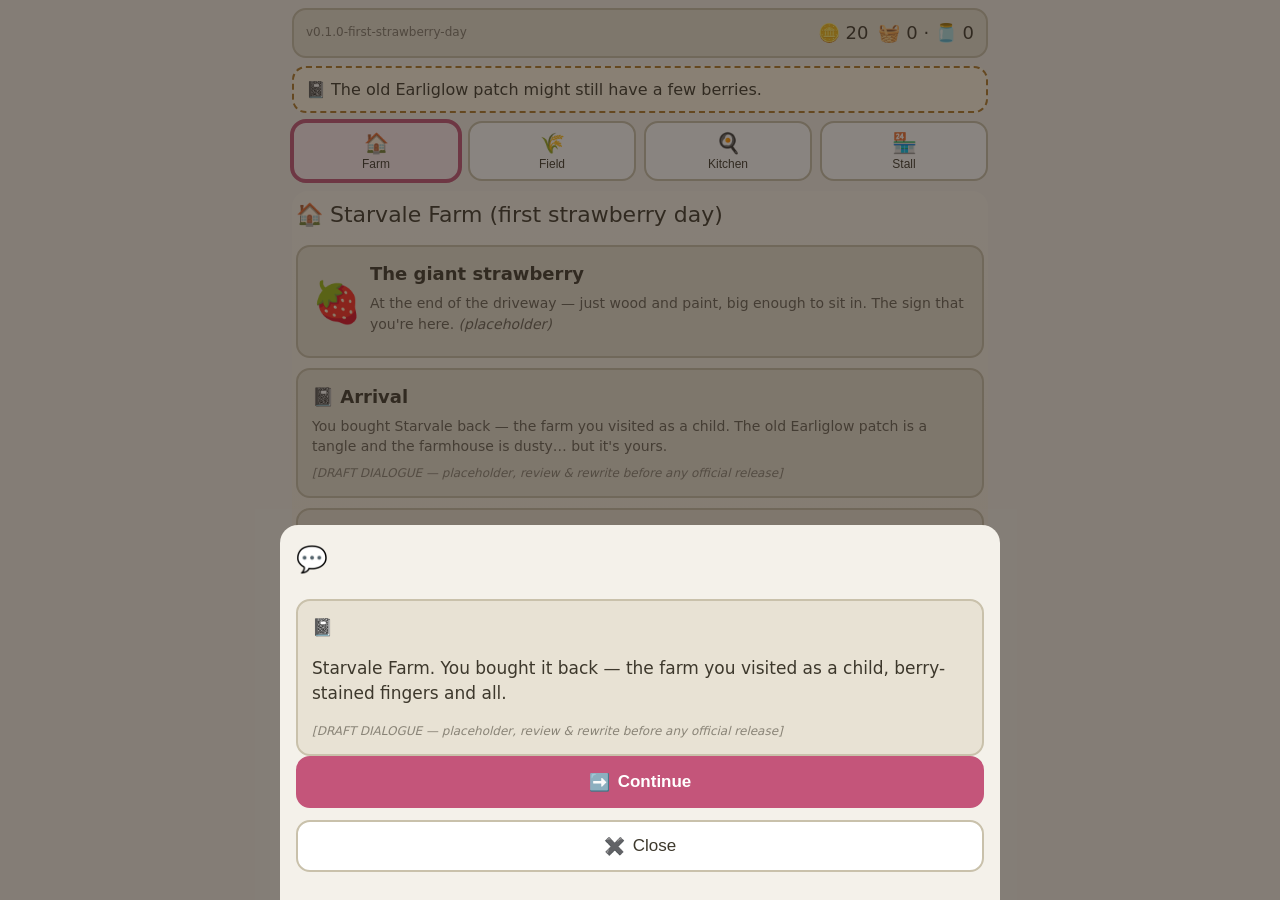
==== slice/index.html @ 5159f6a4 "Add First Strawberry Day slice (v0.1.0-first-strawberry-day) Playable vertical slice per FIRST_STRAW" ====
<!DOCTYPE html>
<html lang="en">
<head>
<meta charset="UTF-8">
<meta name="viewport" content="width=device-width, initial-scale=1.0, maximum-scale=1.0, user-scalable=no">
<title>Berry Delightful — First Strawberry Day</title>
<link rel="stylesheet" href="style.css">
</head>
<body>
<div id="app">
  <header id="hud">
    <span id="version">v0.1.0-first-strawberry-day</span>
    <span id="hud-coins">🪙 20</span>
    <span id="hud-inv" title="inventory">🧺 0 · 🫙 0</span>
  </header>

  <div id="hint-bar"><span id="hint-emoji">📓</span> <span id="hint-text"></span></div>

  <nav id="scene-nav">
    <button data-scene="home">🏠<span>Farm</span></button>
    <button data-scene="field">🌾<span>Field</span></button>
    <button data-scene="kitchen">🍳<span>Kitchen</span></button>
    <button data-scene="stall">🏪<span>Stall</span></button>
  </nav>

  <main id="scene"></main>

  <div id="overlay-root"></div>
  <div id="toast-root"></div>
</div>

<div id="global-bar">
  <button id="btn-journal">📓<span>Journal</span></button>
  <button id="btn-newgame">🔄<span>Start over</span></button>
</div>

<div id="save-note">Progress autosaves in this browser. All dialogue is placeholder.</div>

<script src="js/engine.js"></script>
<script src="js/ui.js"></script>
</body>
</html>
---- slice/style.css ----
/* Berry Delightful — grey-box prototype styles.
   Big touch targets throughout (dyspraxia-friendly). Emoji carry the colour. */
:root {
  --bg: #f4f1ea;
  --panel: #e8e2d4;
  --panel-edge: #c9c1ab;
  --ink: #3d382c;
  --accent: #c4557a;
  --good: #5a8f5a;
  --warn: #b07a2a;
  --radius: 14px;
}
* { box-sizing: border-box; -webkit-tap-highlight-color: transparent; }
body {
  margin: 0; padding: 0 0 92px 0;
  background: var(--bg); color: var(--ink);
  font-family: system-ui, -apple-system, "Segoe UI", sans-serif;
  font-size: 17px; line-height: 1.45;
}
#app { max-width: 720px; margin: 0 auto; padding: 8px 12px; }

/* HUD */
#hud {
  display: flex; gap: 10px; align-items: center; flex-wrap: wrap;
  background: var(--panel); border: 2px solid var(--panel-edge);
  border-radius: var(--radius); padding: 10px 12px; margin-bottom: 8px;
  font-size: 18px; position: sticky; top: 0; z-index: 20;
}
#version { font-size: 12px; opacity: .6; margin-right: auto; }
#hud-actions { letter-spacing: 2px; }

/* Tutorial banner */
#tutorial-banner {
  background: #fff8e6; border: 2px dashed var(--warn);
  border-radius: var(--radius); padding: 12px 14px; margin-bottom: 8px;
  font-size: 16px;
}
#tutorial-banner.hidden { display: none; }
.draft-note {
  display: block; margin-top: 6px; font-size: 12px; opacity: .55; font-style: italic;
}

/* Scene nav */
#scene-nav { display: grid; grid-template-columns: repeat(4, 1fr); gap: 8px; margin-bottom: 10px; }
#scene-nav button, #global-bar button, .btn {
  min-height: 56px; font-size: 20px;
  background: #fff; border: 2px solid var(--panel-edge); border-radius: var(--radius);
  cursor: pointer; color: var(--ink);
  display: flex; flex-direction: column; align-items: center; justify-content: center; gap: 2px;
  padding: 8px 4px;
}
#scene-nav button span, #global-bar button span { font-size: 12px; }
#scene-nav button.active { border-color: var(--accent); background: #fdeef3; }
#scene-nav button:disabled, .btn:disabled { opacity: .4; cursor: default; }
.btn { min-height: 52px; padding: 10px 16px; font-size: 17px; flex-direction: row; gap: 8px; }
.btn.primary { background: var(--accent); border-color: var(--accent); color: #fff; font-weight: 700; }
.btn.small { min-height: 48px; font-size: 15px; padding: 8px 12px; }

/* Scene */
#scene { display: flex; flex-direction: column; gap: 10px; }
.scene-title { font-size: 22px; margin: 4px 0; }
.card {
  background: var(--panel); border: 2px solid var(--panel-edge);
  border-radius: var(--radius); padding: 14px;
}
.card h3 { margin: 0 0 6px 0; font-size: 18px; }
.card .sub { font-size: 14px; opacity: .75; margin-bottom: 8px; }
.row { display: flex; gap: 8px; flex-wrap: wrap; align-items: center; }
.row .btn { flex: 1 1 auto; }
.bed-emoji { font-size: 40px; }
.bed-emoji .sprite { width: 56px; height: 56px; vertical-align: middle; }
.btn .sprite { width: 34px; height: 34px; }
.locked { opacity: .55; font-style: italic; }

/* Tutorial wayfinding — functional colour, not decoration.
   The current beat's target action glows warm so the eye lands in one place. */
.beat-target {
  outline: 3px solid #e8a13d !important; outline-offset: 2px;
  box-shadow: 0 0 14px rgba(232,161,61,.55);
  animation: beat-pulse 1.8s ease-in-out infinite;
}
@keyframes beat-pulse {
  50% { box-shadow: 0 0 22px rgba(232,161,61,.85); }
}
/* A whisper of warmth behind the active scene — still a grey box, just not a cold one. */
#scene { background: linear-gradient(180deg, #faf5ec, #f4eee1); border-radius: 16px; padding: 4px; }

/* Overlays */
#overlay-root:empty { display: none; }
.overlay-back {
  position: fixed; inset: 0; background: rgba(40,32,24,.55);
  display: flex; align-items: flex-end; justify-content: center; z-index: 50;
}
.overlay {
  background: var(--bg); border-radius: 18px 18px 0 0;
  width: 100%; max-width: 720px; max-height: 88vh; overflow-y: auto;
  padding: 16px 16px 28px 16px;
}
.overlay h2 { margin-top: 0; }
.tabs { display: flex; gap: 8px; margin-bottom: 10px; }
.tabs .btn { flex: 1; }
.journal-entry { border-bottom: 1px dashed var(--panel-edge); padding: 8px 0; font-size: 15px; }
.journal-day { font-weight: 700; color: var(--accent); }
.marginalia { font-style: italic; opacity: .8; }

/* Toasts */
#toast-root { position: fixed; bottom: 100px; left: 0; right: 0; display: flex; flex-direction: column; align-items: center; gap: 6px; z-index: 80; pointer-events: none; }
.toast {
  background: #3d382c; color: #fff; border-radius: 999px;
  padding: 10px 20px; font-size: 15px; max-width: 90%;
}

/* Global bottom bar */
#global-bar {
  position: fixed; bottom: 0; left: 0; right: 0;
  display: grid; grid-template-columns: repeat(4, 1fr); gap: 8px;
  padding: 8px 12px calc(8px + env(safe-area-inset-bottom));
  background: var(--panel); border-top: 2px solid var(--panel-edge); z-index: 40;
  max-width: 720px; margin: 0 auto;
}

input[type="text"] {
  font-size: 18px; padding: 12px; border-radius: 10px;
  border: 2px solid var(--panel-edge); width: 100%; margin: 8px 0;
}
.shop-item { display: flex; gap: 10px; align-items: center; }
.shop-item .info { flex: 1; }
.shop-item .cost { font-weight: 700; white-space: nowrap; }
.experiment-pick { display: flex; gap: 8px; flex-wrap: wrap; }
.experiment-pick .btn.chosen { border-color: var(--accent); background: #fdeef3; }
.pig-say { font-size: 19px; background: #fff; border-radius: 12px; padding: 12px; margin: 8px 0; }
.hidden { display: none !important; }

/* First Strawberry Day slice additions */
#hint-bar {
  background: #fff8e6; border: 2px dashed var(--warn);
  border-radius: var(--radius); padding: 10px 12px; margin-bottom: 8px;
  font-size: 16px;
}
#save-note {
  max-width: 720px; margin: 10px auto 0; padding: 0 12px;
  font-size: 12px; opacity: .55; text-align: center;
}
#scene-nav button.active {
  outline: 3px solid var(--accent); outline-offset: -1px;
}
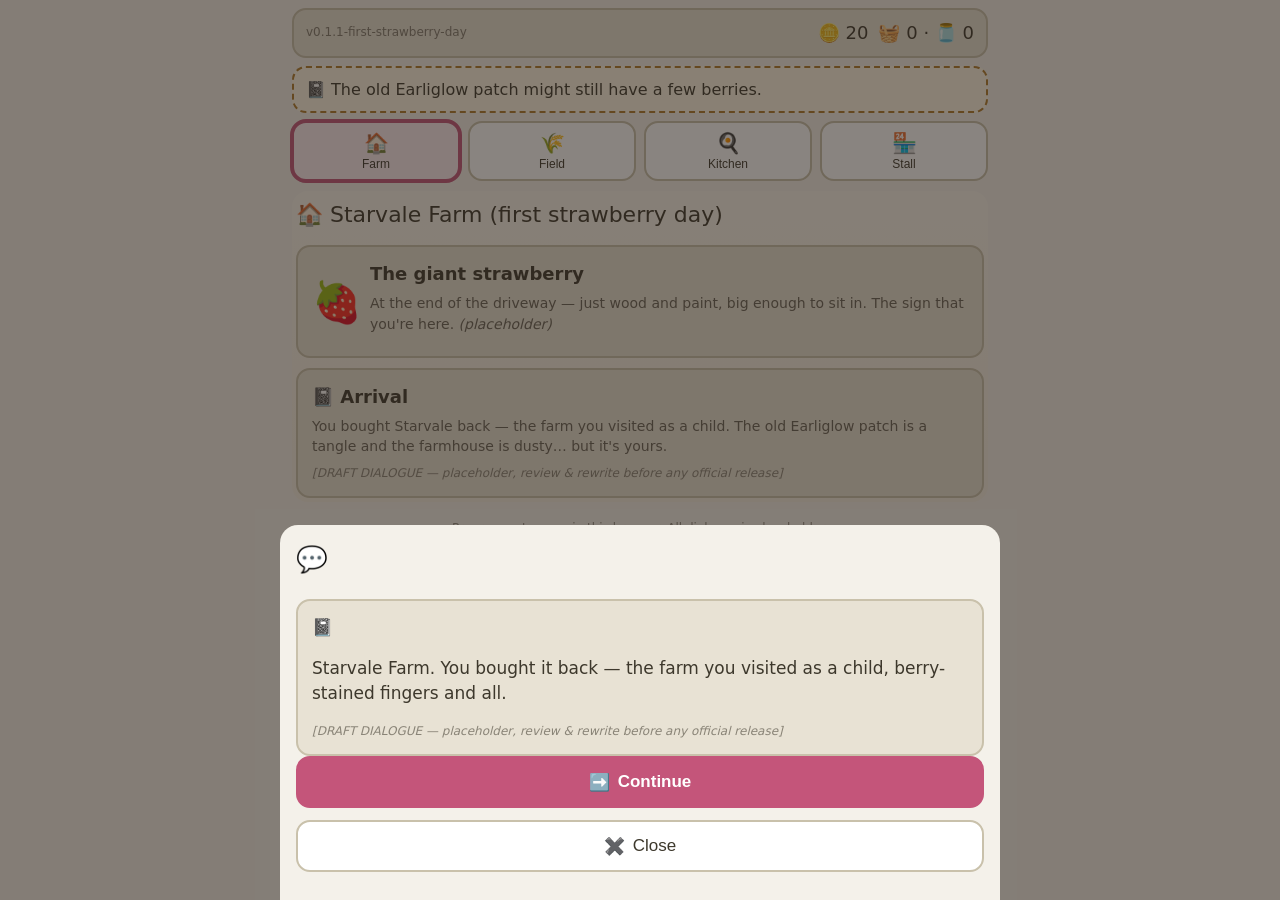
==== commit dc845b84: "First Strawberry Day v0.1.1: June fixes, no Where-to card" ====
--- a/slice/index.html
+++ b/slice/index.html
@@ -9,7 +9,7 @@
 <body>
 <div id="app">
   <header id="hud">
-    <span id="version">v0.1.0-first-strawberry-day</span>
+    <span id="version">v0.1.1-first-strawberry-day</span>
     <span id="hud-coins">🪙 20</span>
     <span id="hud-inv" title="inventory">🧺 0 · 🫙 0</span>
   </header>
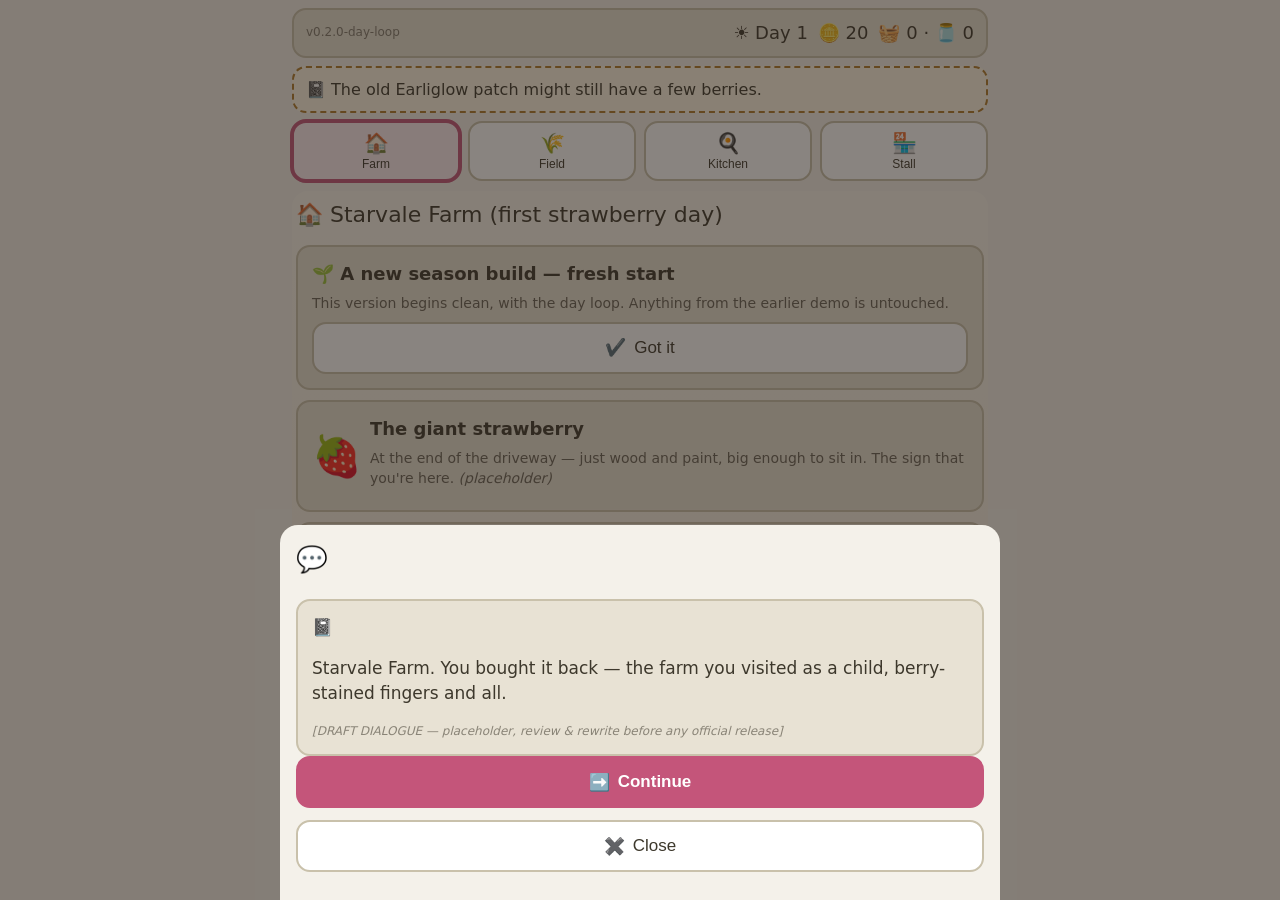
==== commit 41f5042c: "Day-loop iteration v0.2.0: days, watering, regrowth, End Day confirm" ====
--- a/slice/index.html
+++ b/slice/index.html
@@ -3,13 +3,14 @@
 <head>
 <meta charset="UTF-8">
 <meta name="viewport" content="width=device-width, initial-scale=1.0, maximum-scale=1.0, user-scalable=no">
-<title>Berry Delightful — First Strawberry Day</title>
+<title>Berry Delightful — A Day at Starvale</title>
 <link rel="stylesheet" href="style.css">
 </head>
 <body>
 <div id="app">
   <header id="hud">
-    <span id="version">v0.1.1-first-strawberry-day</span>
+    <span id="version">v0.2.0-day-loop</span>
+    <span id="hud-day">☀️ Day 1</span>
     <span id="hud-coins">🪙 20</span>
     <span id="hud-inv" title="inventory">🧺 0 · 🫙 0</span>
   </header>
@@ -31,6 +32,7 @@
 
 <div id="global-bar">
   <button id="btn-journal">📓<span>Journal</span></button>
+  <button id="btn-endday">🌙<span>End Day</span></button>
   <button id="btn-newgame">🔄<span>Start over</span></button>
 </div>
 
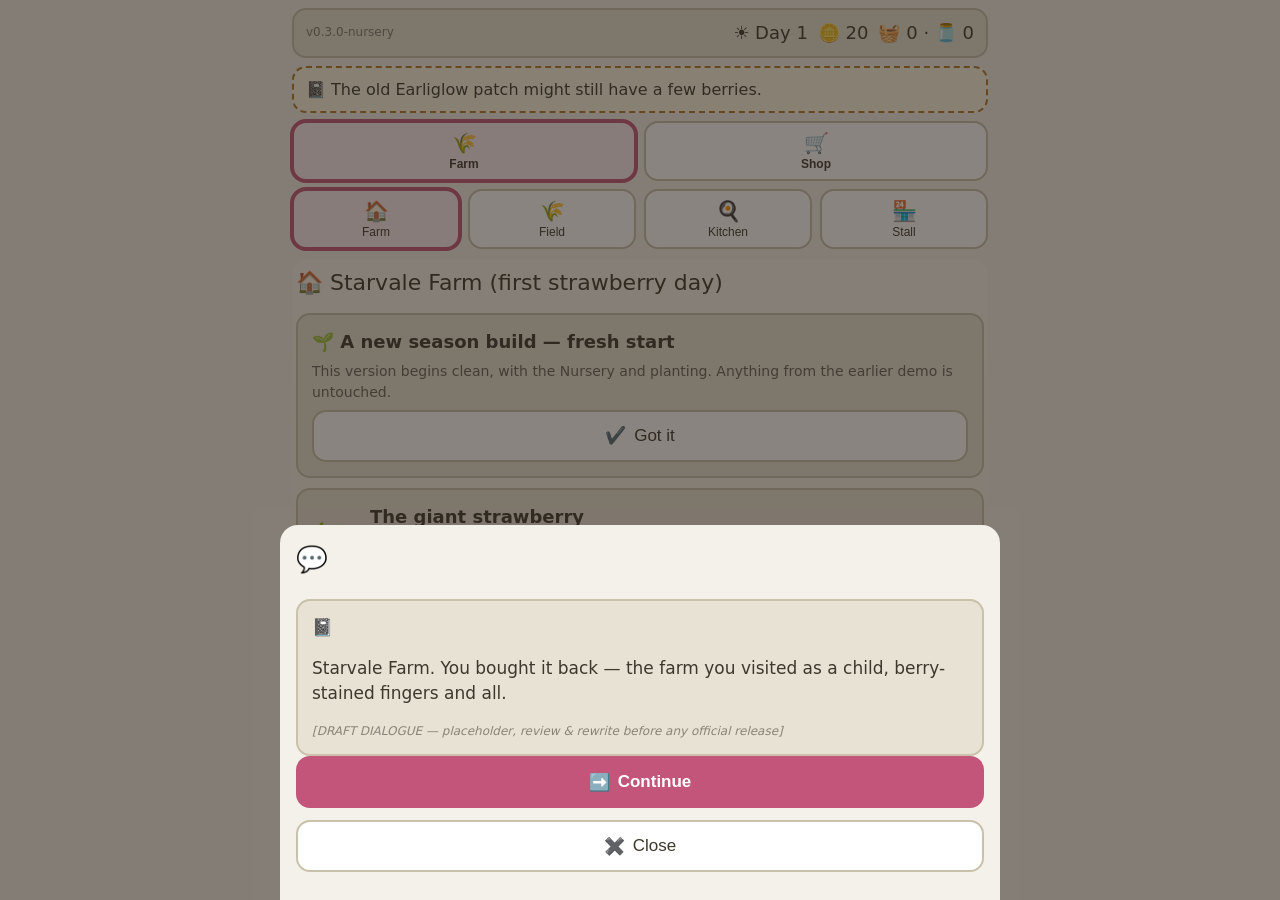
==== commit 751a1624: "Nursery v0.3.0: Shop category, planting Annapolis + Honeoye, fresh-basket sales" ====
--- a/slice/index.html
+++ b/slice/index.html
@@ -9,7 +9,7 @@
 <body>
 <div id="app">
   <header id="hud">
-    <span id="version">v0.2.0-day-loop</span>
+    <span id="version">v0.3.0-nursery</span>
     <span id="hud-day">☀️ Day 1</span>
     <span id="hud-coins">🪙 20</span>
     <span id="hud-inv" title="inventory">🧺 0 · 🫙 0</span>
@@ -17,12 +17,12 @@
 
   <div id="hint-bar"><span id="hint-emoji">📓</span> <span id="hint-text"></span></div>
 
-  <nav id="scene-nav">
-    <button data-scene="home">🏠<span>Farm</span></button>
-    <button data-scene="field">🌾<span>Field</span></button>
-    <button data-scene="kitchen">🍳<span>Kitchen</span></button>
-    <button data-scene="stall">🏪<span>Stall</span></button>
+  <nav id="category-nav">
+    <button data-category="farm" class="active">🌾<span>Farm</span></button>
+    <button data-category="shop">🛒<span>Shop</span></button>
   </nav>
+
+  <nav id="scene-nav"></nav>
 
   <main id="scene"></main>
 
--- a/slice/style.css
+++ b/slice/style.css
@@ -42,15 +42,17 @@
 
 /* Scene nav */
 #scene-nav { display: grid; grid-template-columns: repeat(4, 1fr); gap: 8px; margin-bottom: 10px; }
-#scene-nav button, #global-bar button, .btn {
+#category-nav { display: grid; grid-template-columns: repeat(2, 1fr); gap: 8px; margin-bottom: 8px; }
+#category-nav button { font-weight: 700; }
+#scene-nav button, #category-nav button, #global-bar button, .btn {
   min-height: 56px; font-size: 20px;
   background: #fff; border: 2px solid var(--panel-edge); border-radius: var(--radius);
   cursor: pointer; color: var(--ink);
   display: flex; flex-direction: column; align-items: center; justify-content: center; gap: 2px;
   padding: 8px 4px;
 }
-#scene-nav button span, #global-bar button span { font-size: 12px; }
-#scene-nav button.active { border-color: var(--accent); background: #fdeef3; }
+#scene-nav button span, #category-nav button span, #global-bar button span { font-size: 12px; }
+#scene-nav button.active, #category-nav button.active { border-color: var(--accent); background: #fdeef3; }
 #scene-nav button:disabled, .btn:disabled { opacity: .4; cursor: default; }
 .btn { min-height: 52px; padding: 10px 16px; font-size: 17px; flex-direction: row; gap: 8px; }
 .btn.primary { background: var(--accent); border-color: var(--accent); color: #fff; font-weight: 700; }
@@ -141,6 +143,6 @@
   max-width: 720px; margin: 10px auto 0; padding: 0 12px;
   font-size: 12px; opacity: .55; text-align: center;
 }
-#scene-nav button.active {
+#scene-nav button.active, #category-nav button.active {
   outline: 3px solid var(--accent); outline-offset: -1px;
 }
